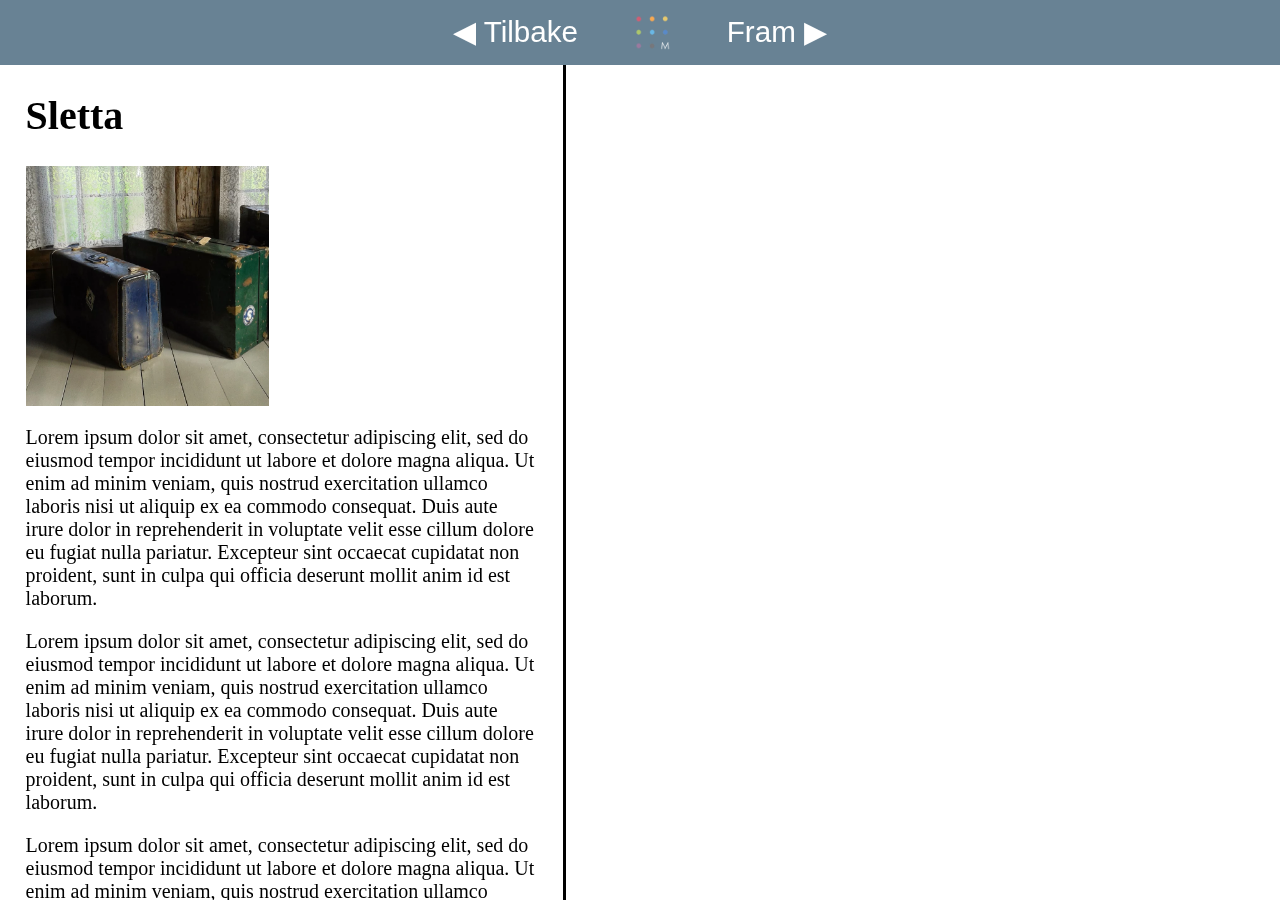
==== kartlinje/index.html @ 9317148c "videooverganger p? plass" ====
<html>
<head>
  <title>Title</title>
  <meta charset="utf-8" />
  <link rel="stylesheet" type="text/css" href="style.css"/>
  <script src="js/jquery-2.1.0.min.js"></script>
  <link rel="stylesheet" href="js/fancybox/source/jquery.fancybox.css" type="text/css" media="screen" />
  <script type="text/javascript" src="js/fancybox/source/jquery.fancybox.pack.js"></script>
</head>
<body>
  <video id="hordaland" class="bgvid" playbackRate= "-1"><source src="./episoder/media/video/hordaland.mp4"></video>
  <video id="atlantic1" class="bgvid hidden" playbackRate= "-1"><source src="./episoder/media/video/atlantic1.mp4"></video>
  <video id="atlantic2" class="bgvid hidden" playbackRate= "-1"><source src="./episoder/media/video/atlantic2.mp4"></video>
  <video id="usa" class="bgvid hidden" playbackRate= "-1"><source src="./episoder/media/video/usa.mp4"></video>
  <img src="./episoder/media/bakgrunn/hordaland_lastframe.png" alt="" id="map_lastFrame" />
  <audio id="#" src=""></audio>
  <section id="navContainer">
  <nav>
    <button id="forrige">◀ Tilbake</button>
    <img id="miniLogo" src="./bilder/muho-meny.png" height="35px" width="35px">
    <button id="neste">   Fram ▶</button>
    <section id="pop-up">
      <ul>
        <li>Heim</li>
      </ul>
    </section>
  </nav>
  </section>
  <script src="script.js"></script>
</body>
</html>
---- kartlinje/style.css ----
body{

}
/* NB! REVERTER TIL DETTE OM NØDVENDIG!
article img{
  width: auto;
  height: auto;
  max-height: 15em;
  margin-left: auto;
  margin-right: auto;
}
article{
   position: fixed;
	 left: 10;
   top: 50;
   margin: 0 auto;
   width: 33%;
   max-height: 100%;
   overflow-y: auto;
   background-color: rgba(173,	216,	230, 0.75);
   padding-right: 2%;
   padding-left: 2%;
   font-size: 125%;
   z-index: 2;
   border-radius: 15px;
}
*/

html{
    overflow: hidden;
}

article img{
  width: auto;
  height: auto;
  max-height: 12em;
  margin-left: auto;
  margin-right: auto;
}
article{
   position: absolute;
    left: 0;
   top: 65;
   margin: 0 auto;
   width: 40%;
   height: calc(100% - 65px);
   overflow-y: auto;
   /*background-color: rgba(173,	216,	230, 0.75);*/
    background-color: rgba(255,255,255, 0.75);

   padding-right: 2%;
   padding-left: 2%;
   font-size: 125%;
   z-index: 2;
   /*border-radius: 15px;*/
    border-right: 3px solid black;
}

/*Styling for enkeltepisoder*/
article#bryggen{
    width: 100%;
    height: 100%;
    margin: 0;
    padding: 0;
}
article#ankomst{
    width: auto;
    right: 0;
    left: auto;
    border-right: 0;
    border-top: 0;
    border-left: 3px;
    border-style: solid;
}
article#ellisisland{
    width: auto;
}
article#ellisisland section{
  display: flex;
  flex-flow: row;
  padding-top: 1em;
}
article p{
}

section video{
  width: 100%;
  height: auto;
}

#baaten{
    width: 100%;
}

.fullScreen{
   position: absolute;
   margin: 0;
   padding: 0;
   top: 0;
   width: 100%;
   height: 100%;
    overflow-y: hidden;
}

.fullScreen img{
  max-height: none;
}
header, .fullScreen p{
  position: relative;
  z-index: 1;
}

#navContainer{
  position: fixed;
  left:0;
  top: 0;
  height:65px;
  width: 100%;
  background-color: rgba(54, 88, 112, 0.75);
  z-index: 3;
}

nav{
  position: absolute;
  left: 35%;
  width:30%;
  justify-content: center;
  text-align: center;
  align-items: center;
  padding-top: 5px;

}
nav button{
  background: rgba(0, 0, 0, 0.0);
  border: none;
  margin: 5px;
  margin-top: 10px;
  /*font-family: "";*/
  font-size: 1.85em;
  color:white;
  padding: 0;
  vertical-align: middle;
}

#forrige{
  float: left;
}
#neste{
  float: right;
}

#miniLogo{
  vertical-align: middle;
  padding-top: 10px;
  align-items: center;
  text-shadow: center
}

#pop-up{
    background-color: rgba(0, 0, 0, 0.6);
    display:none;
    position:relative;
    left: 42.5%;
    width: 20%;
    z-index: 3;
}
#pop-up ul{
    list-style-type: none;
    padding:0;
}

#pop-up ul li{
    padding:10px;
    text-align: center;
    display:block;
    text-transform: capitalize;
    color: white;
}
#pop-up ul li a{;
    color: white;
    text-decoration: none;
}

.leaflet-control-zoom{
  display: none;
}
button:hover{
  cursor: pointer;
}
#map{
  position: fixed;
  top:0;
  left: 0;
  width: 1240px;
  height: 800px;
  z-index: 0;
}

video.bgvid {
    position: fixed;
    top: 50%;
    left: 50%;
    min-width: 100%;
    min-height: 100%;
    width: 100%;
    height: auto;
    z-index: 1;
    -ms-transform: translateX(-50%) translateY(-50%);
    -moz-transform: translateX(-50%) translateY(-50%);
    -webkit-transform: translateX(-50%) translateY(-50%);
    transform: translateX(-50%) translateY(-50%);
    background-size: cover;
}
#hordaland{
  background: url("./episoder/media/video/hordaland.mp4") no-repeat;
}
img#map_lastFrame {
    position: fixed;
    top: 50%;
    left: 50%;
    min-width: 100%;
    min-height: 100%;
    width: 100%;
    height: auto;
    z-index: 1;
    -ms-transform: translateX(-50%) translateY(-50%);
    -moz-transform: translateX(-50%) translateY(-50%);
    -webkit-transform: translateX(-50%) translateY(-50%);
    transform: translateX(-50%) translateY(-50%);
}
.fancybox-thumb{
}
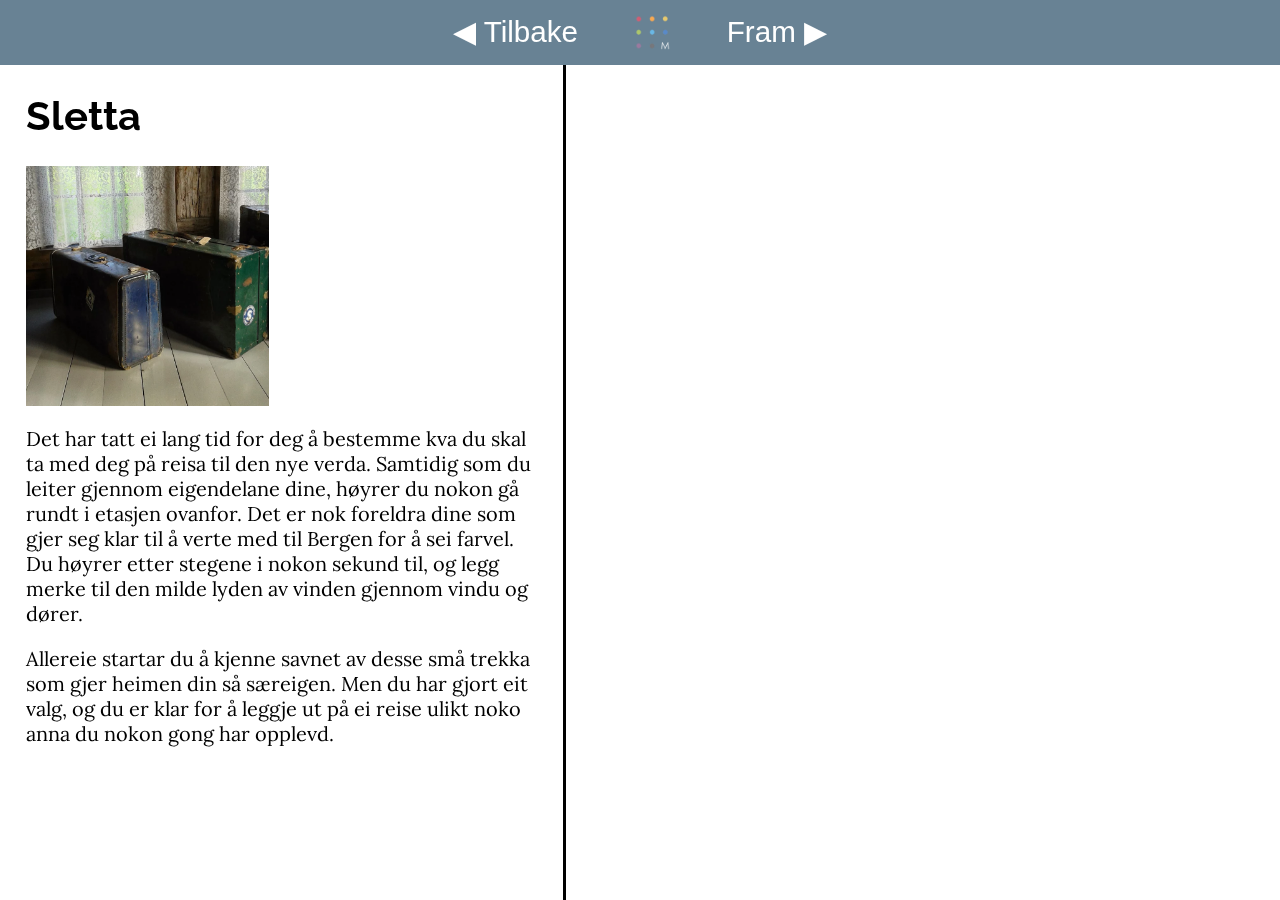
==== commit 292f5a73: "masse nytt" ====
--- a/kartlinje/index.html
+++ b/kartlinje/index.html
@@ -3,9 +3,14 @@
   <title>Title</title>
   <meta charset="utf-8" />
   <link rel="stylesheet" type="text/css" href="style.css"/>
+  <link href='https://fonts.googleapis.com/css?family=Raleway' rel='stylesheet' type='text/css'>
+  <link href='https://fonts.googleapis.com/css?family=Lora' rel='stylesheet' type='text/css'>
   <script src="js/jquery-2.1.0.min.js"></script>
   <link rel="stylesheet" href="js/fancybox/source/jquery.fancybox.css" type="text/css" media="screen" />
   <script type="text/javascript" src="js/fancybox/source/jquery.fancybox.pack.js"></script>
+  <script type="text/javascript">var switchTo5x=true;</script>
+  <script type="text/javascript" src="https://ws.sharethis.com/button/buttons.js"></script>
+  <script type="text/javascript">stLight.options({publisher: "9e77e7a5-af58-42a2-ab0f-91747e373375", doNotHash: false, doNotCopy: false, hashAddressBar: true});</script>
 </head>
 <body>
   <video id="hordaland" class="bgvid" playbackRate= "-1"><source src="./episoder/media/video/hordaland.mp4"></video>
--- a/kartlinje/style.css
+++ b/kartlinje/style.css
@@ -1,5 +1,4 @@
 body{
-
 }
 /* NB! REVERTER TIL DETTE OM NØDVENDIG!
 article img{
@@ -63,8 +62,26 @@
     margin: 0;
     padding: 0;
 }
-article#ankomst{
-    width: auto;
+article#storm{
+    width: 100%;
+    margin-left: auto;
+    margin-right: auto;
+    color: AntiqueWhite;
+}
+article#storm section{
+    background-color:rgba(112, 128, 144, 0.75);
+    position: absolute;
+    bottom: 0;
+    padding: 1em;
+    width: 50%;
+    margin-left: 0;
+    z-index: 2;
+}
+article#storm video{
+
+}
+article#ankomst, article#ellisisland{
+    width: 45%;
     right: 0;
     left: auto;
     border-right: 0;
@@ -202,7 +219,7 @@
     left: 50%;
     min-width: 100%;
     min-height: 100%;
-    width: 100%;
+    width: auto;
     height: auto;
     z-index: 1;
     -ms-transform: translateX(-50%) translateY(-50%);
@@ -220,7 +237,7 @@
     left: 50%;
     min-width: 100%;
     min-height: 100%;
-    width: 100%;
+    width: auto;
     height: auto;
     z-index: 1;
     -ms-transform: translateX(-50%) translateY(-50%);
@@ -230,3 +247,14 @@
 }
 .fancybox-thumb{
 }
+
+p{
+  font-family: Lora;
+}
+h1, h2{
+  font-family: Raleway;
+}
+.fancybox-opened .fancybox-title{
+  font-size: 140%;
+  font-family: Lora;
+}
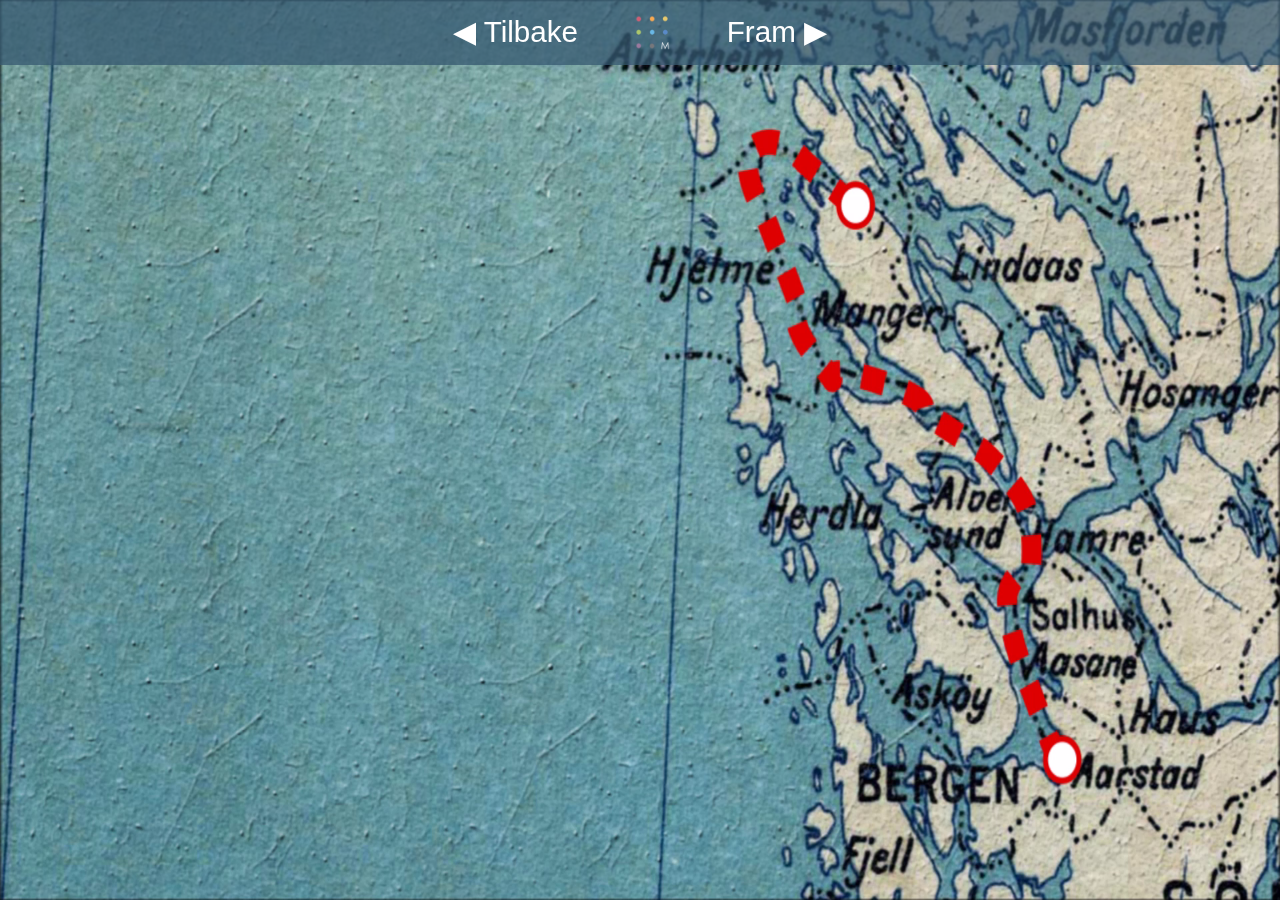
==== commit c41a6484: "kart i rett format?" ====
--- a/kartlinje/index.html
+++ b/kartlinje/index.html
@@ -2,10 +2,11 @@
 <head>
   <title>Title</title>
   <meta charset="utf-8" />
+  <link rel="shortcut icon" href="/favicon.png" type="image/x-icon" />
   <link rel="stylesheet" type="text/css" href="style.css"/>
   <link href='https://fonts.googleapis.com/css?family=Raleway' rel='stylesheet' type='text/css'>
   <link href='https://fonts.googleapis.com/css?family=Lora' rel='stylesheet' type='text/css'>
-  <script src="js/jquery-2.1.0.min.js"></script>
+  <script src="js/jquery/jquery-2.1.4.min.js"></script>
   <link rel="stylesheet" href="js/fancybox/source/jquery.fancybox.css" type="text/css" media="screen" />
   <script type="text/javascript" src="js/fancybox/source/jquery.fancybox.pack.js"></script>
   <script type="text/javascript">var switchTo5x=true;</script>
@@ -26,7 +27,7 @@
     <button id="neste">   Fram ▶</button>
     <section id="pop-up">
       <ul>
-        <li>Heim</li>
+        <li>Heim til samlinga</li>
       </ul>
     </section>
   </nav>
--- a/kartlinje/style.css
+++ b/kartlinje/style.css
@@ -1,30 +1,5 @@
 body{
 }
-/* NB! REVERTER TIL DETTE OM NØDVENDIG!
-article img{
-  width: auto;
-  height: auto;
-  max-height: 15em;
-  margin-left: auto;
-  margin-right: auto;
-}
-article{
-   position: fixed;
-	 left: 10;
-   top: 50;
-   margin: 0 auto;
-   width: 33%;
-   max-height: 100%;
-   overflow-y: auto;
-   background-color: rgba(173,	216,	230, 0.75);
-   padding-right: 2%;
-   padding-left: 2%;
-   font-size: 125%;
-   z-index: 2;
-   border-radius: 15px;
-}
-*/
-
 html{
     overflow: hidden;
 }
@@ -116,7 +91,7 @@
    top: 0;
    width: 100%;
    height: 100%;
-    overflow-y: hidden;
+   overflow-y: hidden;
 }
 
 .fullScreen img{
@@ -190,12 +165,18 @@
     padding:10px;
     text-align: center;
     display:block;
-    text-transform: capitalize;
     color: white;
 }
-#pop-up ul li a{;
+#pop-up ul li{;
     color: white;
     text-decoration: none;
+}
+#pop-up ul li:hover{;
+    text-decoration: underline;
+    cursor: pointer;
+}
+img#miniLogo:hover{
+  cursor: pointer;
 }
 
 .leaflet-control-zoom{
@@ -219,7 +200,7 @@
     left: 50%;
     min-width: 100%;
     min-height: 100%;
-    width: auto;
+    width: 100%;
     height: auto;
     z-index: 1;
     -ms-transform: translateX(-50%) translateY(-50%);
@@ -237,7 +218,7 @@
     left: 50%;
     min-width: 100%;
     min-height: 100%;
-    width: auto;
+    width: 100%;
     height: auto;
     z-index: 1;
     -ms-transform: translateX(-50%) translateY(-50%);
@@ -258,3 +239,34 @@
   font-size: 140%;
   font-family: Lora;
 }
+@media screen and (max-width: 770px) {
+  video.bgvid {
+      position: fixed;
+      top: 50%;
+      left: 50%;
+      min-width:0%;
+      min-height: 0%;
+      width: 100%;
+      height: auto;
+      z-index: 1;
+      -ms-transform: translateX(-50%) translateY(-50%);
+      -moz-transform: translateX(-50%) translateY(-50%);
+      -webkit-transform: translateX(-50%) translateY(-50%);
+      transform: translateX(-50%) translateY(-50%);
+      background-size: cover;
+  }
+  img#map_lastFrame {
+      position: fixed;
+      top: 50%;
+      left: 50%;
+      min-width: 0%;
+      min-height: 0%;
+      width: 100%;
+      height: auto;
+      z-index: 1;
+      -ms-transform: translateX(-50%) translateY(-50%);
+      -moz-transform: translateX(-50%) translateY(-50%);
+      -webkit-transform: translateX(-50%) translateY(-50%);
+      transform: translateX(-50%) translateY(-50%);
+  }
+}
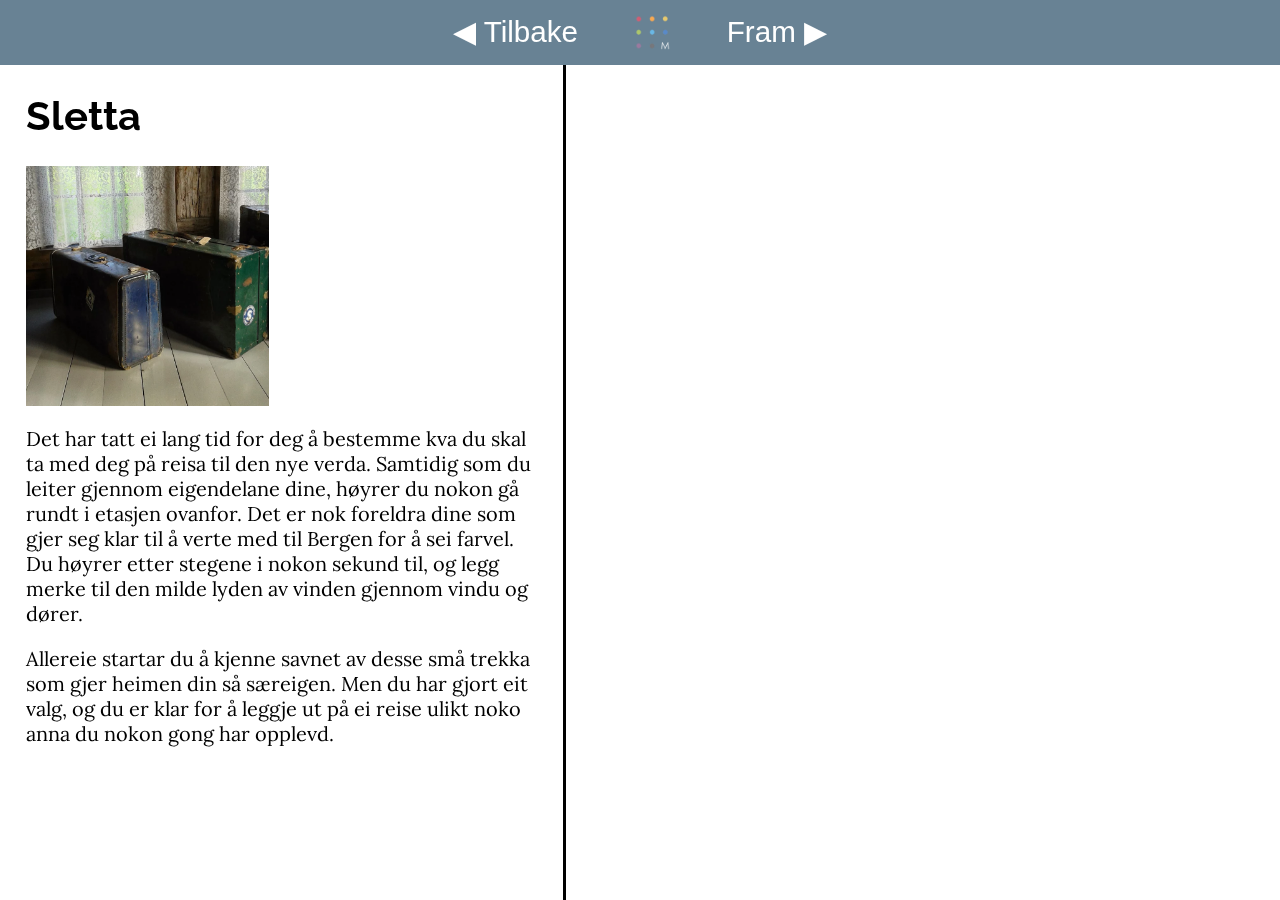
==== commit 5d4db2ed: "fisk" ====
--- a/kartlinje/index.html
+++ b/kartlinje/index.html
@@ -6,7 +6,7 @@
   <link rel="stylesheet" type="text/css" href="style.css"/>
   <link href='https://fonts.googleapis.com/css?family=Raleway' rel='stylesheet' type='text/css'>
   <link href='https://fonts.googleapis.com/css?family=Lora' rel='stylesheet' type='text/css'>
-  <script src="js/jquery/jquery-2.1.4.min.js"></script>
+  <script src="./js/jquery-2.1.0.min.js"></script>
   <link rel="stylesheet" href="js/fancybox/source/jquery.fancybox.css" type="text/css" media="screen" />
   <script type="text/javascript" src="js/fancybox/source/jquery.fancybox.pack.js"></script>
   <script type="text/javascript">var switchTo5x=true;</script>
